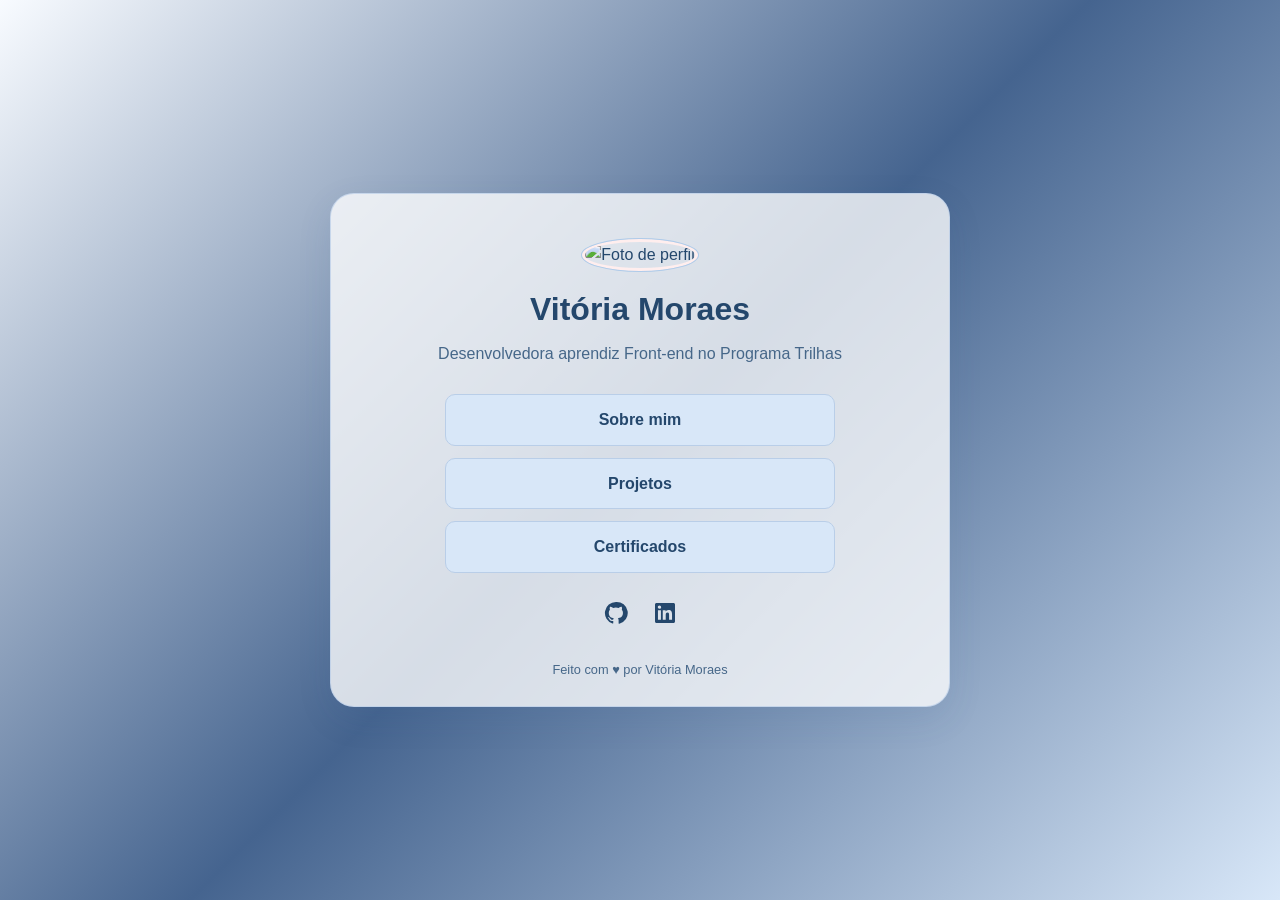
==== index.html @ 551a353d "Adiciona arquivos do portfólio" ====
<!DOCTYPE html>
<html lang="pt-BR">
<head>
    <meta charset="UTF-8">
    <meta name="viewport" content="width=device-width, initial-scale=1.0">
    <meta name="description" content="Portfólio de desenvolvimento front-end no Programa Trilhas.">
    <title>Meu Portfólio | Programa Trilhas</title>
    <link rel="stylesheet" href="style.css">
</head>
<body>

    <main class="pagina-inicial">
        <section class="perfil">
            <!-- Substitua pela sua foto -->
            <img
                src="c:\Users\mvito\Downloads\Vih moraes.jpeg"
                alt="Foto de perfil"
                class="foto-perfil"
            >

            <!-- Substitua pelo seu nome -->
            <h1>Vitória Moraes</h1>

            <p class="descricao">
                Desenvolvedora aprendiz Front-end no Programa Trilhas
            </p>

            <nav class="menu-principal" aria-label="Navegação principal">
                <a class="botao" href="sobre.html">Sobre mim</a>

                <a class="botao" href="projetos.html">
                    Projetos
                </a>

                <a class="botao" href="certificados.html">
                    Certificados
                </a>
            </nav>

          
<div class="redes-sociais">

    <!-- Ícone do GitHub -->
    <a href="https://github.com/mvitoria1241-bit"
       target="_blank"
       rel="noopener noreferrer"
       aria-label="Visitar meu GitHub"
       title="GitHub">

        <svg viewBox="0 0 24 24"
             width="24"
             height="24"
             fill="currentColor"
             aria-hidden="true">

            <path d="M12 .9a11.1 11.1 0 0 0-3.51 21.63c.56.1.76-.24.76-.54v-2.1c-3.1.67-3.75-1.32-3.75-1.32-.51-1.29-1.24-1.63-1.24-1.63-1.01-.69.08-.68.08-.68 1.12.08 1.71 1.15 1.71 1.15 1 .1.63 1.77 3.1 1.25.1-.72.39-1.2.7-1.48-2.47-.28-5.07-1.24-5.07-5.5 0-1.21.43-2.2 1.15-2.97-.12-.28-.5-1.41.11-2.94 0 0 .94-.3 3.05 1.13a10.6 10.6 0 0 1 5.55 0c2.11-1.43 3.05-1.13 3.05-1.13.61 1.53.23 2.66.11 2.94.72.77 1.15 1.76 1.15 2.97 0 4.27-2.6 5.22-5.08 5.5.4.34.75 1 .75 2.02v3c0 .3.2.65.77.54A11.1 11.1 0 0 0 12 .9Z"/>

        </svg>
    </a>

    <!-- Ícone do LinkedIn -->
    <a href="https://www.linkedin.com/in/-vit%C3%B3ria-moraes/"
       target="_blank"
       rel="noopener noreferrer"
       aria-label="Visitar meu LinkedIn"
       title="LinkedIn">

        <svg viewBox="0 0 24 24"
             width="24"
             height="24"
             fill="currentColor"
             aria-hidden="true">

            <path d="M20.45 2H3.55C2.69 2 2 2.68 2 3.52v16.96c0 .84.69 1.52 1.55 1.52h16.9c.85 0 1.55-.68 1.55-1.52V3.52c0-.84-.7-1.52-1.55-1.52ZM7.93 18.7H4.96V9.14h2.97v9.56ZM6.45 7.84a1.72 1.72 0 1 1 .02-3.44 1.72 1.72 0 0 1-.02 3.44ZM19.04 18.7h-2.97v-4.65c0-1.11-.02-2.54-1.55-2.54-1.55 0-1.79 1.2-1.79 2.46v4.73H9.76V9.14h2.85v1.3h.04c.4-.75 1.37-1.54 2.81-1.54 3 0 3.58 1.97 3.58 4.53v5.27Z"/>

        </svg>
    </a>

</div>


            <footer>
                Feito com ♥ por Vitória Moraes
            </footer>
        </section>
    </main>

</body>
</html>
---- style.css ----
/* ===== CONFIGURAÇÕES GERAIS ===== */

* {
	margin: 0;
	padding: 0;
	box-sizing: border-box;
}

:root {
	--azul-fundo: #EAF3FF;
	--azul-claro: #D8E7F8;
	--azul-medio: #AFCBEA;
	--azul-escuro: #24476C;
	--azul-texto: #466789;
	--branco: #ffeeee;
	--borda: #B9CEE8;
}

body {
	min-height: 100vh;
	font-family: Arial, Helvetica, sans-serif;
	color: var(--azul-escuro);
	background: linear-gradient(135deg, #F8FBFF, #45648f, #D8E7F8);
	line-height: 1.6;
}

/* ===== PÁGINA INICIAL ===== */

.pagina-inicial {
	min-height: 100vh;
	display: flex;
	align-items: center;
	justify-content: center;
	padding: 40px 20px;
}

.perfil {
	width: 100%;
	max-width: 620px;
	padding: 45px 30px 25px;
	text-align: center;
	background-color: rgba(255, 255, 255, 0.78);
	border: 1px solid rgba(185, 206, 232, 0.7);
	border-radius: 24px;
	box-shadow: 0 12px 35px rgba(52, 91, 135, 0.10);
}

/* ===== FOTO E DESCRIÇÃO ===== */

.foto-perfil {
	width: 120px;
	height: 120px;
	object-fit: cover;
	border-radius: 50%;
	border: 3px solid var(--branco);
	outline: 1px solid var(--azul-medio);
	margin-bottom: 18px;
}

h1 {
	font-size: 2rem;
	line-height: 1.3;
	margin-bottom: 10px;
	overflow-wrap: anywhere;
}

.descricao {
	color: var(--azul-texto);
	font-size: 1rem;
	margin-bottom: 28px;
}

/* ===== BOTÕES DA PÁGINA INICIAL ===== */

.menu-principal {
	display: flex;
	flex-direction: column;
	gap: 12px;
	width: 100%;
	max-width: 390px;
	margin: 0 auto;
}

.botao {
	display: block;
	width: 100%;
	padding: 12px 18px;
	border: 1px solid var(--borda);
	border-radius: 10px;
	background-color: var(--azul-claro);
	color: var(--azul-escuro);
	text-decoration: none;
	font-weight: 600;
	transition: background-color 0.2s ease, transform 0.2s ease, box-shadow 0.2s ease;
}

.botao:hover {
	background-color: var(--azul-medio);
	transform: translateY(-2px);
	box-shadow: 0 4px 12px rgba(52, 91, 135, 0.12);
}

.botao:focus-visible,
a:focus-visible {
	outline: 3px solid #477FCE;
	outline-offset: 3px;
}

/* ===== REDES SOCIAIS E RODAPÉ ===== */

.redes-sociais {
	display: flex;
	justify-content: center;
	gap: 25px;
	margin: 28px 0;
}

.redes-sociais a {
	color: var(--azul-escuro);
	font-size: 0.95rem;
	font-weight: 600;
	text-decoration: none;
}

.redes-sociais a:hover {
	text-decoration: underline;
}

footer {
	margin-top: 20px;
	color: var(--azul-texto);
	font-size: 0.8rem;
}

/* ===== PÁGINAS INTERNAS ===== */

.container {
	width: min(100% - 40px, 900px);
	margin: 0 auto;
	padding: 35px 0 50px;
}

.cabecalho {
	display: flex;
	flex-direction: column;
	align-items: center;
	text-align: center;
	margin-bottom: 35px;
}

.cabecalho .foto-perfil {
	width: 95px;
	height: 95px;
	margin-bottom: 12px;
}

.cabecalho h1 {
	font-size: 1.8rem;
}

.cabecalho .descricao {
	margin-bottom: 18px;
}

.menu-interno {
	display: flex;
	justify-content: center;
	flex-wrap: wrap;
	gap: 10px;
}

.menu-interno a {
	padding: 8px 14px;
	border-radius: 8px;
	background-color: var(--azul-claro);
	color: var(--azul-escuro);
	text-decoration: none;
	font-size: 0.9rem;
}

.menu-interno a:hover {
	background-color: var(--azul-medio);
}

.conteudo {
	background-color: rgba(255, 255, 255, 0.88);
	border: 1px solid var(--borda);
	border-radius: 18px;
	padding: 30px;
	box-shadow: 0 8px 24px rgba(52, 91, 135, 0.07);
}

.conteudo h2 {
	font-size: 1.5rem;
	margin-bottom: 15px;
}

.conteudo h3 {
	font-size: 1.15rem;
	margin-bottom: 8px;
}

.conteudo p {
	color: var(--azul-texto);
	margin-bottom: 16px;
}

.voltar {
	display: inline-block;
	margin-top: 24px;
	color: var(--azul-escuro);
	font-weight: 600;
	text-decoration: none;
}

.voltar:hover {
	text-decoration: underline;
}

/* ===== CARDS DE PROJETOS ===== */

.lista-projetos {
	display: grid;
	grid-template-columns: repeat(2, minmax(0, 1fr));
	gap: 22px;
	margin-top: 20px;
}

.card-projeto {
	overflow: hidden;
	border: 1px solid var(--borda);
	border-radius: 14px;
	background-color: var(--branco);
}

.imagem-projeto {
	display: block;
	width: 100%;
	height: 180px;
	object-fit: cover;
	background-color: var(--azul-claro);
}

.info-projeto {
	padding: 18px;
}

.info-projeto p {
	font-size: 0.95rem;
}

.botao-projeto {
	display: inline-block;
	padding: 9px 14px;
	border-radius: 8px;
	background-color: var(--azul-claro);
	color: var(--azul-escuro);
	text-decoration: none;
	font-weight: 600;
}

.botao-projeto:hover {
	background-color: var(--azul-medio);
}

/* ===== CERTIFICADOS ===== */

.lista-certificados {
	padding-left: 22px;
	color: var(--azul-texto);
}

.lista-certificados li {
	margin-bottom: 12px;
}

.link-certificados {
	display: inline-block;
	margin-top: 8px;
	padding: 12px 18px;
	border-radius: 10px;
	background-color: var(--azul-claro);
	color: var(--azul-escuro);
	font-weight: 600;
	text-decoration: none;
}

.link-certificados:hover {
	background-color: var(--azul-medio);
}

/* ===== ADAPTAÇÃO PARA CELULARES ===== */

@media (max-width: 600px) {
	.perfil {
		padding: 35px 20px 22px;
	}

	h1 {
		font-size: 1.65rem;
	}

	.container {
		width: min(100% - 24px, 900px);
		padding-top: 24px;
	}

	.conteudo {
		padding: 22px 18px;
	}

	.lista-projetos {
		grid-template-columns: 1fr;
	}

	.imagem-projeto {
		height: 200px;
	}
}

/* ===== CARDS DE CERTIFICADOS ===== */

.lista-certificados-cards {
    display: grid;
    grid-template-columns: repeat(2, minmax(0, 1fr));
    gap: 22px;
    margin-top: 20px;
}

.card-certificado {
    overflow: hidden;
    border: 1px solid var(--borda);
    border-radius: 14px;
    background-color: var(--branco);
    text-align: left;
    transition: transform 0.2s ease,
                box-shadow 0.2s ease;
}

.card-certificado:hover {
    transform: translateY(-3px);
    box-shadow: 0 8px 20px rgba(52, 91, 135, 0.10);
}

.imagem-certificado {
    display: block;
    width: 100%;
    height: 180px;
    object-fit: contain;
    padding: 10px;
    background-color: var(--azul-claro);
}

.info-certificado {
    padding: 18px;
}

.info-certificado h3 {
    font-size: 1.1rem;
    margin-bottom: 8px;
}

.info-certificado p {
    color: var(--azul-texto);
    font-size: 0.95rem;
    margin-bottom: 16px;
}

/* Adaptação para telas pequenas */
@media (max-width: 600px) {
    .lista-certificados-cards {
        grid-template-columns: 1fr;
    }
}
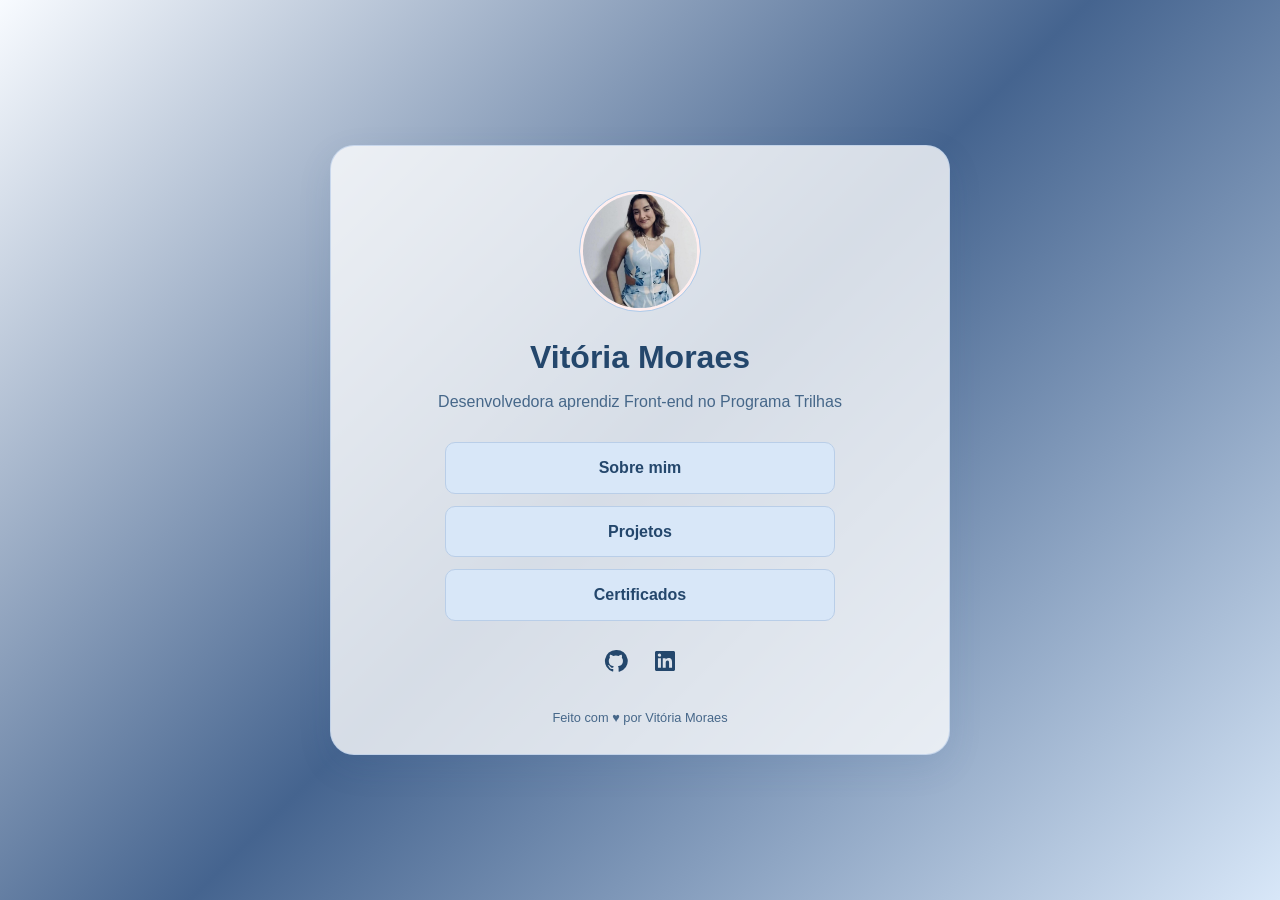
==== commit 2457208d: "Fix profile picture source and clean HTML structure Updated profile picture source and cleaned up HT" ====
--- a/index.html
+++ b/index.html
@@ -13,7 +13,7 @@
         <section class="perfil">
             <!-- Substitua pela sua foto -->
             <img
-                src="c:\Users\mvito\Downloads\Vih moraes.jpeg"
+                src="perfil.jpeg"
                 alt="Foto de perfil"
                 class="foto-perfil"
             >
@@ -86,4 +86,4 @@
     </main>
 
 </body>
-</html>+</html>
